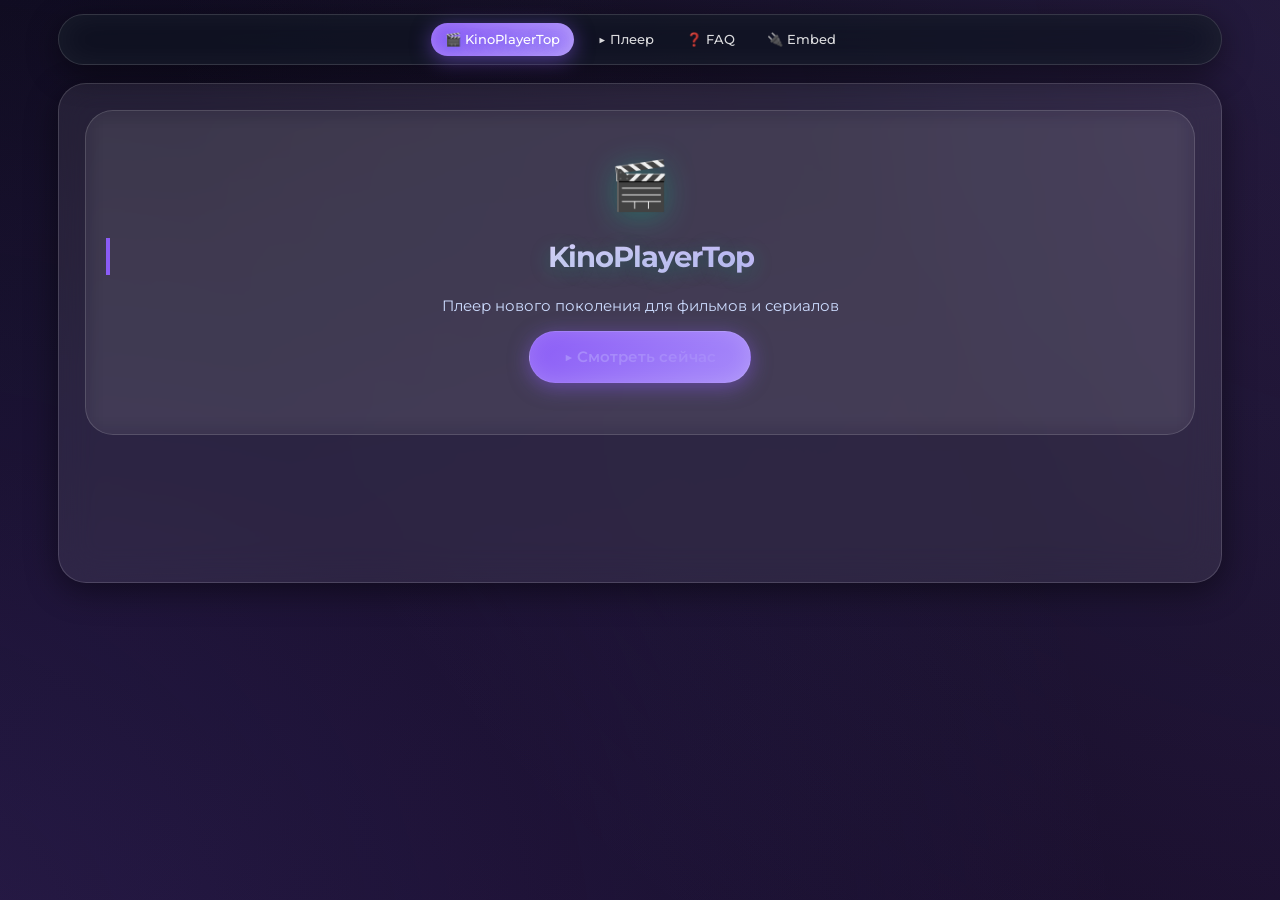
==== index.html @ 5adfb44d "Add files via upload" ====
<!DOCTYPE html>
<html lang="ru">
<head>
<meta charset="UTF-8">
<meta name="viewport" content="width=device-width, initial-scale=1.0, maximum-scale=1.0, user-scalable=yes">
<meta name="description" content="Kinoflex — Kinoflex — быстрый плеер фильмов и сериалов. Новый дизайн, без лишнего.">
<meta name="keywords" content="кино онлайн, сериалы онлайн, фильмы бесплатно, kinobox">
<meta property="og:title" content="Kinoflex — Кино и сериалы онлайн — Kinoflex">
<meta property="og:description" content="Быстрый плеер для фильмов и сериалов. Без регистрации.">
<meta property="og:type" content="website">
<title>Kinoflex — Кино и сериалы онлайн — Kinoflex</title>
<link rel="preconnect" href="https://fonts.googleapis.com">
<link href="https://fonts.googleapis.com/css2?family=Montserrat:wght@400;500;600;700&display=swap" rel="stylesheet">
<style>
/* ===========================
   GLASSMORPHISM STYLE - Kinoflex
   Стиль "Жидкое Стекло" - Зеленая гамма
=========================== */
*,*::before,*::after{margin:0;padding:0;box-sizing:border-box}
:root{
  --bg:#0c0a1a;--bg-card:rgba(20,15,40,0.65);--bg-deep:rgba(10,8,25,0.85);
  --border:rgba(255,255,255,0.12);--border2:rgba(255,255,255,0.08);
  --accent:#8b5cf6;--accent2:#a78bfa;
  --text:#ffffff;--dim:rgba(255,255,255,0.85);--muted:rgba(255,255,255,0.5);
  --r-lg:28px;--r-md:20px;--r-sm:12px;--r-pill:60px;
  --glass-bg:rgba(255,255,255,0.08);
  --glass-border:rgba(255,255,255,0.15);
  --glass-shadow:0 8px 32px rgba(0,0,0,0.45);
  --glass-blur:blur(18px);
  --glow:rgba(139,92,246,0.5);
}
html{scroll-behavior:smooth}
body{font-family:'Montserrat',sans-serif;background:linear-gradient(135deg,#0c0a1a,#1a0f2e);color:var(--text);line-height:1.6;min-height:100vh;overflow-x:hidden}
body::before{content:'';position:fixed;top:-50%;left:-50%;width:200%;height:200%;background:radial-gradient(circle at 20% 80%,rgba(139,92,246,0.18),transparent 50%),radial-gradient(circle at 80% 20%,rgba(167,139,250,0.12),transparent 50%);pointer-events:none;z-index:-1;animation:gfm 15s ease-in-out infinite alternate}
@keyframes gfm{from{transform:translate(0,0)}to{transform:translate(-2%,2%)}}

/* ===========================
   LAYOUT
=========================== */
.wrapper{max-width:1200px;margin:0 auto;padding:14px 18px 60px}

/* ===========================
   NAV - Glass Style
=========================== */
.nav{
  display:flex;align-items:center;flex-wrap:wrap;gap:4px;
  justify-content:center;margin-bottom:18px;
  background:rgba(15,20,34,0.7);backdrop-filter:var(--glass-blur);-webkit-backdrop-filter:var(--glass-blur);
  padding:8px 14px;border-radius:var(--r-pill);border:1px solid var(--glass-border);
  position:sticky;top:8px;z-index:100;
  box-shadow:var(--glass-shadow),inset 0 0 30px rgba(255,255,255,0.05);
}
.nav-logo{font-weight:700;font-size:1rem;color:#fff!important;margin-right:6px;text-decoration:none;text-shadow:0 2px 10px rgba(99,102,241,0.5)}
.nav a{
  color:var(--dim);text-decoration:none;font-weight:500;font-size:.82rem;
  padding:6px 14px;border-radius:var(--r-pill);transition:.25s cubic-bezier(0.4,0,0.2,1);white-space:nowrap;
  position:relative;overflow:hidden;
}
.nav a::before{content:'';position:absolute;top:0;left:-100%;width:100%;height:100%;background:linear-gradient(90deg,transparent,rgba(255,255,255,0.15),transparent);transition:left .4s}
.nav a:hover::before{left:100%}
.nav a:hover{background:rgba(16,185,129,0.25);color:#fff;box-shadow:0 4px 15px rgba(16,185,129,0.3)}
.nav a.active{background:linear-gradient(135deg,var(--accent),var(--accent2));color:#fff;box-shadow:0 4px 20px var(--glow),inset 0 0 15px rgba(255,255,255,0.2)}

/* ===========================
   CONTAINER - Glass Card
=========================== */
.box{
  background:var(--glass-bg);backdrop-filter:var(--glass-blur);-webkit-backdrop-filter:var(--glass-blur);
  border-radius:var(--r-lg);padding:26px;min-height:500px;
  box-shadow:var(--glass-shadow);border:1px solid var(--glass-border);
}

/* ===========================
   PAGES
=========================== */
.page{display:none;animation:fp .2s ease}
.page.on{display:block}
@keyframes fp{from{opacity:0;transform:translateY(7px)}to{opacity:1;transform:none}}

/* ===========================
   PLAYER - Glass Style
=========================== */
.ph{display:flex;justify-content:space-between;align-items:center;flex-wrap:wrap;gap:10px;margin-bottom:16px;padding-bottom:14px;border-bottom:1px solid var(--border)}
.ph h2{font-size:1.25rem;font-weight:600;background:linear-gradient(135deg,#fff,var(--accent2));-webkit-background-clip:text;background-clip:text;color:transparent;text-shadow:0 2px 15px rgba(16,185,129,0.3)}
.badge{background:rgba(26,50,40,0.8);backdrop-filter:blur(10px);padding:5px 14px;border-radius:var(--r-pill);font-size:.78rem;font-family:monospace;color:#86efac;border:1px solid var(--glass-border);box-shadow:0 4px 15px rgba(0,0,0,0.3)}
#playerBox{
  width:100%;border-radius:var(--r-md);overflow:hidden;
  background:rgba(0,0,0,0.3);backdrop-filter:blur(10px);min-height:460px;
  box-shadow:inset 0 0 50px rgba(0,0,0,0.5),0 10px 40px rgba(0,0,0,0.4);border:1px solid var(--glass-border);
}
.hint{margin-top:14px;background:var(--bg-deep);border-radius:var(--r-sm);padding:11px 16px;font-size:12px;text-align:center;color:var(--muted);border:1px solid var(--border2);backdrop-filter:blur(10px)}
.hint code{background:rgba(16,185,129,0.2);padding:2px 8px;border-radius:6px;color:#86efac;font-family:monospace;border:1px solid rgba(16,185,129,0.3)}

/* ===========================
   LANDING - Glass Hero
=========================== */
.hero{text-align:center;padding:36px 20px 44px;background:rgba(255,255,255,0.03);border-radius:var(--r-lg);border:1px solid var(--glass-border);backdrop-filter:blur(10px)}
.hero-icon{font-size:3rem;margin-bottom:14px;filter:drop-shadow(0 4px 15px rgba(16,185,129,0.4))}
.hero h1{font-size:2.6rem;font-weight:700;background:linear-gradient(135deg,#fff,var(--accent2));-webkit-background-clip:text;background-clip:text;color:transparent;margin-bottom:10px;letter-spacing:-1px;text-shadow:0 4px 20px rgba(16,185,129,0.3)}
.hero p{font-size:1rem;color:var(--dim);margin-bottom:28px}
.btn{display:inline-block;background:linear-gradient(135deg,var(--accent),var(--accent2));color:#fff;text-decoration:none;padding:13px 34px;border-radius:var(--r-pill);font-weight:600;font-size:.95rem;box-shadow:0 4px 20px var(--glow),inset 0 0 20px rgba(255,255,255,0.15);transition:.25s cubic-bezier(0.4,0,0.2,1);position:relative;overflow:hidden;border:1px solid var(--glass-border)}
.btn::before{content:'';position:absolute;top:0;left:-100%;width:100%;height:100%;background:linear-gradient(90deg,transparent,rgba(255,255,255,0.2),transparent);transition:left .5s}
.btn:hover::before{left:100%}
.btn:hover{background:linear-gradient(135deg,var(--accent2),#a5b4fc);transform:translateY(-3px);box-shadow:0 8px 30px var(--glow),inset 0 0 25px rgba(255,255,255,0.2)}

.grid{display:grid;grid-template-columns:repeat(auto-fit,minmax(210px,1fr));gap:14px;margin-bottom:36px}
.card{background:var(--glass-bg);border:1px solid var(--glass-border);border-radius:var(--r-md);padding:20px;transition:.25s cubic-bezier(0.4,0,0.2,1);backdrop-filter:blur(10px);box-shadow:0 4px 20px rgba(0,0,0,0.3)}
.card:hover{border-color:var(--accent);transform:translateY(-4px);box-shadow:0 8px 30px var(--glow),inset 0 0 20px rgba(16,185,129,0.1)}
.card-icon{font-size:1.7rem;margin-bottom:10px;filter:drop-shadow(0 2px 10px rgba(16,185,129,0.3))}
.card h3{font-size:.93rem;font-weight:600;margin-bottom:7px;color:#fff}
.card p{font-size:.82rem;color:var(--dim)}

.howto{background:var(--bg-deep);border-radius:var(--r-md);padding:24px;border:1px solid var(--glass-border);backdrop-filter:blur(10px);box-shadow:var(--glass-shadow)}
.howto h2{font-size:1.2rem;color:var(--dim);margin-bottom:18px}
.steps{display:flex;flex-direction:column;gap:14px}
.step{display:flex;align-items:flex-start;gap:14px}
.sn{min-width:34px;height:34px;background:linear-gradient(135deg,var(--accent),var(--accent2));border-radius:50%;display:flex;align-items:center;justify-content:center;font-weight:700;font-size:.85rem;flex-shrink:0;box-shadow:0 4px 15px var(--glow)}
.step p{font-size:.87rem;color:var(--dim);padding-top:6px}
.step code{background:rgba(16,185,129,0.2);padding:2px 8px;border-radius:6px;color:#86efac;font-family:monospace;border:1px solid rgba(16,185,129,0.3)}

/* ===========================
   EMBED PAGE - Glass Style
=========================== */
.embed-hero{background:linear-gradient(135deg,rgba(15,40,30,0.8),rgba(10,26,20,0.8));border-radius:var(--r-md);padding:28px;margin-bottom:22px;border:1px solid var(--glass-border);backdrop-filter:blur(15px);box-shadow:var(--glass-shadow)}
.embed-hero h2{font-size:1.4rem;font-weight:700;margin-bottom:10px;background:linear-gradient(135deg,#fff,var(--accent2));-webkit-background-clip:text;background-clip:text;color:transparent}
.embed-hero p{color:var(--dim);font-size:.9rem}
.embed-methods{display:grid;grid-template-columns:repeat(auto-fit,minmax(260px,1fr));gap:16px;margin-bottom:22px}
.em{background:var(--glass-bg);border:1px solid var(--glass-border);border-radius:var(--r-md);padding:20px;backdrop-filter:blur(10px);transition:.2s}
.em:hover{border-color:var(--accent);box-shadow:0 6px 25px rgba(16,185,129,0.2)}
.em-badge{display:inline-block;background:linear-gradient(135deg,var(--accent),var(--accent2));color:#fff;font-size:.7rem;font-weight:700;padding:2px 10px;border-radius:20px;margin-bottom:12px;letter-spacing:.5px;box-shadow:0 2px 10px var(--glow)}
.em h3{font-size:1rem;font-weight:600;margin-bottom:8px;color:#fff}
.em p{font-size:.83rem;color:var(--dim);margin-bottom:12px}
.copy-wrap{position:relative}
.code{
  background:rgba(5,16,10,0.8);border:1px solid var(--border);border-radius:10px;
  padding:14px 16px;font-family:'Courier New',monospace;font-size:.78rem;color:#86efac;
  line-height:1.8;overflow-x:auto;white-space:pre;margin-top:10px;
  padding-right:52px;backdrop-filter:blur(8px);
}
.copy-btn{
  position:absolute;top:8px;right:8px;background:rgba(30,52,42,0.8);border:1px solid var(--border);
  color:var(--dim);font-size:.7rem;padding:4px 10px;border-radius:8px;cursor:pointer;
  transition:.2s;font-family:'Montserrat',sans-serif;backdrop-filter:blur(8px);
}
.copy-btn:hover{background:var(--accent);color:#fff;box-shadow:0 4px 15px var(--glow)}
.copy-btn.ok{background:#166534;color:#4ade80;border-color:#166534}

.embed-demo{background:var(--glass-bg);border-radius:var(--r-md);padding:22px;border:1px solid var(--glass-border);margin-bottom:20px;backdrop-filter:blur(10px)}
.embed-demo h3{font-size:1rem;font-weight:600;margin-bottom:8px;color:var(--dim)}
#demoKpInput{
  background:rgba(17,34,24,0.8);border:1px solid var(--border);color:var(--text);
  padding:9px 14px;border-radius:10px;font-family:'Montserrat',sans-serif;
  font-size:.88rem;width:180px;outline:none;backdrop-filter:blur(8px);
}
#demoKpInput:focus{border-color:var(--accent);box-shadow:0 0 15px rgba(16,185,129,0.3)}
#demoGenBtn{
  background:linear-gradient(135deg,var(--accent),var(--accent2));color:#fff;border:none;padding:9px 20px;
  border-radius:10px;cursor:pointer;font-weight:600;font-size:.85rem;
  font-family:'Montserrat',sans-serif;margin-left:8px;transition:.2s;
  box-shadow:0 4px 15px var(--glow);
}
#demoGenBtn:hover{background:linear-gradient(135deg,var(--accent2),#6ee7b7);transform:translateY(-2px);box-shadow:0 6px 20px var(--glow)}
#demoOutput{margin-top:14px}

/* ===========================
   TYPOGRAPHY (info pages)
=========================== */
.page h1{font-size:1.8rem;font-weight:700;margin-bottom:20px;padding-left:18px;border-left:4px solid var(--accent);line-height:1.3;background:linear-gradient(135deg,#fff,var(--accent2));-webkit-background-clip:text;background-clip:text;color:transparent}
.page h2{font-size:1.15rem;font-weight:600;color:var(--dim);margin:26px 0 10px}
.page p{color:#cddcff;margin-bottom:12px;font-size:.91rem}
.page ul,.page ol{margin-left:22px;margin-bottom:16px;color:#cddcff;font-size:.91rem}
.page li{margin-bottom:5px}
.page a{color:var(--accent2);text-decoration:none;transition:.2s}
.page a:hover{color:#fff;text-shadow:0 0 10px var(--glow)}
code{background:rgba(16,185,129,0.2);padding:2px 8px;border-radius:6px;font-family:monospace;font-size:.84em;color:#86efac;border:1px solid rgba(16,185,129,0.3)}
.codeblock{background:rgba(5,16,10,0.8);border:1px solid var(--border);border-radius:10px;padding:16px 18px;font-family:'Courier New',monospace;font-size:.8rem;color:#86efac;line-height:1.85;margin:12px 0 20px;overflow-x:auto;white-space:pre;backdrop-filter:blur(8px)}
.fcard{background:var(--glass-bg);border-radius:var(--r-md);padding:16px 20px;margin-bottom:12px;border:1px solid var(--glass-border);transition:.2s;backdrop-filter:blur(10px)}
.fcard:hover{border-color:var(--accent);box-shadow:0 6px 20px rgba(16,185,129,0.2)}
.fq{font-weight:600;color:var(--accent2);margin-bottom:7px;font-size:.92rem}
.fa{color:#cddcff;font-size:.86rem;line-height:1.65}
table{width:100%;border-collapse:collapse;font-size:.85rem;margin:12px 0 20px}
th{background:rgba(17,34,24,0.8);padding:9px 13px;text-align:left;color:var(--dim);font-weight:600;border-bottom:1px solid var(--border);backdrop-filter:blur(8px)}
td{padding:9px 13px;border-bottom:1px solid var(--border2);color:#cddcff;vertical-align:top}
tr:last-child td{border-bottom:none}
hr{border:none;border-top:1px solid var(--border2);margin:22px 0}

/* ===========================
   FOOTER - Glass Style
=========================== */
.footer{margin-top:32px;text-align:center;padding-top:22px;border-top:1px solid var(--border2)}
.footer-links{display:flex;justify-content:center;flex-wrap:wrap;gap:18px;margin-bottom:12px}
.footer-links a{color:var(--muted);text-decoration:none;font-size:.8rem;transition:.2s}
.footer-links a:hover{color:var(--dim);text-shadow:0 0 8px rgba(255,255,255,0.3)}
.footer p{font-size:.73rem;color:var(--muted)}

/* ===========================
   RESPONSIVE
=========================== */
@media(max-width:680px){
  .wrapper{padding:10px 11px 40px}
  .box{padding:14px}
  .nav{padding:7px 10px}
  .nav a{padding:5px 10px;font-size:.74rem}
  .nav-logo{display:none}
  .hero h1{font-size:1.9rem}
  #playerBox{min-height:240px}
  .grid{grid-template-columns:1fr 1fr}
  .embed-methods{grid-template-columns:1fr}
}
@media(max-width:420px){
  .grid{grid-template-columns:1fr}
}

/* ===========================
   COOKIE BANNER - Glass Style
=========================== */
.cookie-banner{
  position:fixed;bottom:16px;left:50%;transform:translateX(-50%);
  width:calc(100% - 32px);max-width:520px;
  background:rgba(10,30,20,0.85);backdrop-filter:var(--glass-blur);-webkit-backdrop-filter:var(--glass-blur);
  border-radius:var(--r-lg);padding:18px 20px;
  border:1px solid var(--glass-border);box-shadow:var(--glass-shadow),0 10px 40px rgba(0,0,0,0.5);
  z-index:9999;display:none;animation:slideUp .3s ease;
}
.cookie-banner.show{display:block}
@keyframes slideUp{from{opacity:0;transform:translate(-50%,30px)}to{opacity:1;transform:translate(-50%,0)}}
.cookie-content{display:flex;align-items:flex-start;gap:14px;margin-bottom:14px}
.cookie-icon{font-size:2rem;flex-shrink:0;filter:drop-shadow(0 2px 8px rgba(16,185,129,0.4))}
.cookie-text h4{font-size:.95rem;font-weight:600;color:#fff;margin-bottom:6px;background:linear-gradient(135deg,#fff,var(--accent2));-webkit-background-clip:text;background-clip:text;color:transparent}
.cookie-text p{font-size:.78rem;color:var(--dim);line-height:1.5;margin:0}
.cookie-text a{color:var(--accent2);text-decoration:none;transition:.2s}
.cookie-text a:hover{color:#fff;text-shadow:0 0 8px var(--glow)}
.cookie-buttons{display:flex;gap:10px;justify-content:flex-end}
.cookie-btn{
  padding:9px 20px;border-radius:var(--r-pill);font-size:.8rem;font-weight:600;
  font-family:'Montserrat',sans-serif;cursor:pointer;transition:.25s cubic-bezier(0.4,0,0.2,1);
  border:1px solid var(--glass-border);
}
.cookie-btn-primary{
  background:linear-gradient(135deg,var(--accent),var(--accent2));color:#fff;
  box-shadow:0 4px 15px var(--glow);
}
.cookie-btn-primary:hover{
  transform:translateY(-2px);box-shadow:0 6px 20px var(--glow);
}
.cookie-btn-secondary{
  background:rgba(255,255,255,0.08);color:var(--dim);
  backdrop-filter:blur(10px);-webkit-backdrop-filter:blur(10px);
}
.cookie-btn-secondary:hover{
  background:rgba(255,255,255,0.15);color:#fff;
}
@media(max-width:680px){
  .cookie-banner{width:calc(100% - 20px);bottom:10px;padding:14px 16px}
  .cookie-content{gap:10px}
  .cookie-icon{font-size:1.7rem}
  .cookie-text h4{font-size:.85rem}
  .cookie-text p{font-size:.72rem}
  .cookie-buttons{flex-wrap:wrap}
  .cookie-btn{padding:7px 16px;font-size:.75rem}
}
</style>
</head>
<body>
<div class="wrapper">

<!-- NAV -->
<nav class="nav">
  <a href="#/" class="nav-logo">🎬 KinoPlayerTop</a>
  <a href="#/player" data-p="player">▶ Плеер</a>
  <a href="#/faq"    data-p="faq">❓ FAQ</a>
  <a href="#/embed"  data-p="embed">🔌 Embed</a>
</nav>

<!-- COOKIE BANNER -->
<div id="cookieBanner" class="cookie-banner">
  <div class="cookie-content">
    <div class="cookie-icon">🍪</div>
    <div class="cookie-text">
      <h4>Мы используем cookie</h4>
      <p>Для улучшения работы сайта и анализа трафика мы используем файлы cookie. Продолжая использовать сайт, вы соглашаетесь с нашей <a href="#/privacy">политикой конфиденциальности</a>.</p>
    </div>
  </div>
  <div class="cookie-buttons">
    <button id="cookieAccept" class="cookie-btn cookie-btn-primary">Принять</button>
    <button id="cookieDecline" class="cookie-btn cookie-btn-secondary">Отклонить</button>
  </div>
</div>

<div class="box">

<!-- ===== PLAYER ===== -->
<div id="p-player" class="page">
  <div class="ph">
    <h2 id="playerTitle">🎥 KinoPlayerTop Плеер</h2>
    <div class="badge" id="kpBadge">ID: —</div>
  </div>
  <div id="playerBox"></div>
  <div class="hint">
    💡 Адресная строка: <code>#/films/1234567</code> или <code>#/serials/1234567</code>
  </div>
</div>

<!-- ===== LANDING ===== -->
<div id="p-landing" class="page on">
  <div class="hero">
    <div class="hero-icon">🎬</div>
    <h1>KinoPlayerTop</h1>
    <p>Плеер нового поколения для фильмов и сериалов</p>
    <a href="#/player" class="btn">▶ Смотреть сейчас</a>
    </div>
  </div>
</div>

<!-- ===== FAQ ===== -->
<div id="p-faq" class="page">
  <h1>Часто задаваемые вопросы</h1>
  <div class="fcard"><div class="fq">❓ Как найти ID фильма на Кинопоиске?</div><div class="fa">Откройте страницу фильма на kinopoisk.ru. В адресной строке будет ссылка вида <code>kinopoisk.ru/film/12345/</code> — число <strong>12345</strong> и есть ID.</div></div>
  <div class="fcard"><div class="fq">❓ Как открыть фильм через Kinoplayer?</div><div class="fa">Введите в адресную строку: <code>kinoflex.app/#/films/ID</code> для фильма или <code>kinoflex.app/#/serials/ID</code> для сериала.</div></div>
  <div class="fcard"><div class="fq">❓ Почему плеер не загружается?</div><div class="fa">Убедитесь что ID корректное число. Попробуйте: 1) сменить источник в меню плеера, 2) отключить блокировщик рекламы, 3) очистить кэш, 4) другой браузер.</div></div>
  <div class="fcard"><div class="fq">❓ Нужна ли регистрация?</div><div class="fa">Нет. Kinoplayer полностью бесплатен, регистрация не требуется.</div></div>
  <div class="fcard"><div class="fq">❓ Работает ли на телефоне?</div><div class="fa">Да, интерфейс полностью адаптивен. Работает на iOS Safari и Android Chrome.</div></div>
  <div class="fcard"><div class="fq">❓ Как смотреть сериал по сериям?</div><div class="fa">При открытии сериала в плеере появляется меню выбора сезона и серии.</div></div>
  <div class="fcard"><div class="fq">❓ Как встроить плеер на свой сайт?</div><div class="fa">Смотрите раздел <a href="#/embed">🔌 Embed</a> — там всё подробно описано с готовыми примерами кода.</div></div>
  <div class="fcard"><div class="fq">❓ Что делать если ни один источник не работает?</div><div class="fa">Фильм может быть временно недоступен. Попробуйте зайти позже или поищите другой ID.</div></div>
</div>

<!-- ===== EMBED ===== -->
<div id="p-embed" class="page">
  <h1>Встроить плеер на сайт</h1>

  <div class="embed-hero">
    <h2>🔌 KinoplayerTop Embed</h2>
    <p>Добавьте плеер Kinoplayer на любой сайт за 30 секунд. Три варианта интеграции — выбери удобный.</p>
  </div>

  <!-- ГЕНЕРАТОР КОДА -->
  <div class="embed-demo">
    <h3>⚙️ Генератор кода</h3>
    <p style="font-size:.83rem;color:var(--muted);margin-bottom:10px">Введи ID Кинопоиска — получи готовый код</p>
    <div style="display:flex;flex-wrap:wrap;align-items:center;gap:8px">
      <input id="demoKpInput" type="number" placeholder="Например: 301" value="301">
      <button id="demoGenBtn">Сгенерировать</button>
    </div>
    <div id="demoOutput"></div>
  </div>

  <div class="embed-methods">
    <!-- Метод 1: Script -->
    <div class="em">
      <div class="em-badge">СПОСОБ 1</div>
      <h3>Через kinoplayer.js</h3>
      <p>Самый гибкий способ. Один скрипт — много плееров на странице.</p>
      <div class="copy-wrap">
        <pre class="code" id="code-script">&lt;div id="player"&gt;&lt;/div&gt;

&lt;script src="https://kinoflex.app/kinoplayer.js"&gt;&lt;/script&gt;
&lt;script&gt;
  kinobox('#player', {
    search: { kinopoisk: 301 }
  });
&lt;/script&gt;</pre>
        <button class="copy-btn" onclick="copyCode('code-script',this)">Копировать</button>
      </div>
    </div>

    <!-- Метод 2: iframe -->
    <div class="em">
      <div class="em-badge">СПОСОБ 2</div>
      <h3>Через &lt;iframe&gt;</h3>
      <p>Проще некуда — работает даже в конструкторах сайтов.</p>
      <div class="copy-wrap">
        <pre class="code" id="code-iframe">&lt;iframe
  src="https://kinoflex.app/embed/#301"
  width="100%"
  height="500"
  frameborder="0"
  allowfullscreen
  allow="autoplay; fullscreen"
&gt;&lt;/iframe&gt;</pre>
        <button class="copy-btn" onclick="copyCode('code-iframe',this)">Копировать</button>
      </div>
    </div>
  </div>





</div><!-- /wrapper -->

<script src="https://code.jquery.com/jquery-3.7.1.min.js"></script>
<script>
(function(){
  var proxies = [
    "https://secure-272717.vercel.app",
    "https://secure-272717.tatnet.app",
    "https://secure-ridge-22999-537c838d4a8a.herokuapp.com",
    "https://proxy-video.vercel.app",
    window.location.origin
  ];

  function normalize(base){
    return base.replace(/\/$/, "") + "/kinoplayer.js";
  }

  function loadScript(url, onOk, onErr){
    var s = document.createElement("script");
    s.src = url;
    s.async = true;
    s.onload = onOk;
    s.onerror = onErr;
    document.head.appendChild(s);
  }

  function loadFrom(i){
    if(i >= proxies.length){
      console.error("[Kinoplayer] Не удалось загрузить ни с одного прокси.");
      return;
    }
    var src = normalize(proxies[i]);
    loadScript(src, function(){
      console.info("[Kinoplayer] загружен:", src);
    }, function(){
      loadFrom(i + 1);
    });
  }

  loadFrom(0);
})();
</script>
<script src="ad.js"></script>
<script src="titlename.js"></script>
<script>
/* ===========================
   HASH ROUTER
   Работает на любом хостинге.
   Обновление страницы = всегда ок.
=========================== */
(function($){
  var PAGES = ['player','landing','faq','embed','docs','terms','privacy'];
  var playerInited = false;
  var lastKpId = null;

  /* --- парсим хэш --- */
  function parseHash(){
    var h = window.location.hash.replace(/^#\/?/,''); // убираем # и /
    // /films/301 или /serials/301
    var m = h.match(/^(films|serials)\/(\d+)/i);
    if(m) return {page:'player', type:m[1].toLowerCase(), id:parseInt(m[2],10)};
    // просто название страницы
    if(PAGES.indexOf(h) !== -1) return {page:h};
    // player без ID
    if(h==='player') return {page:'player', type:'films', id:301};
    return {page:'landing'};
  }

  /* --- показываем страницу --- */
  function showPage(pageId){
    $('.page').removeClass('on');
    $('#p-'+pageId).addClass('on');
    $('.nav a').removeClass('active');
    $('.nav a[data-p="'+pageId+'"]').addClass('active');
    if(pageId==='landing') $('.nav-logo').addClass('active');
    else $('.nav-logo').removeClass('active');
    window.scrollTo({top:0,behavior:'smooth'});
  }

  /* --- инициализация плеера --- */
  function initPlayer(kpId){
    if(!kpId || isNaN(kpId)) return;
    showPage('player');
    $('#kpBadge').text('ID: '+kpId);
    var $box = $('#playerBox');

    if(lastKpId === kpId && playerInited) return; // не перезапускать тот же
    lastKpId = kpId;
    playerInited = false;
    $box.empty().html('<div style="padding:60px 20px;text-align:center;color:#6a78a3;font-size:13px">⏳ Загрузка...</div>');

    function tryInit(startTs){
      if(typeof window.kinobox==='function'){
        $box.empty();
        try{
          window.kinobox('#playerBox', {search:{kinopoisk:kpId}});
          playerInited = true;
          if(window.kinoboxTitleName) window.kinoboxTitleName.update(kpId);
        }catch(e){
          console.error('[Kinoplayer]',e);
          $box.html('<div style="padding:50px 20px;text-align:center;color:#fca5a5;font-size:13px">⚠️ Ошибка плеера. Обновите страницу.</div>');
        }
        return;
      }

      var elapsed = Date.now() - startTs;
      if(elapsed < 30000){
        setTimeout(function(){tryInit(startTs);},250);
      } else {
        $box.html(
          '<div style="padding:50px 20px;text-align:center;color:#fca5a5;font-size:13px">'+
          '⚠️ Плеер долго отвечает. Это не всегда проблема интернета — попробуйте отключить блокировщик рекламы и нажать «Повторить».<br><br>'+
          '<button id="retryPlayerBtn" style="background:#3b5bdb;color:#fff;border:0;border-radius:8px;padding:8px 14px;cursor:pointer">Повторить</button>'+
          '</div>'
        );
        $('#retryPlayerBtn').one('click', function(){
          $box.html('<div style="padding:60px 20px;text-align:center;color:#6a78a3;font-size:13px">⏳ Повторная загрузка...</div>');
          setTimeout(function(){tryInit(Date.now());},100);
        });
      }
    }
    tryInit(Date.now());
  }

  /* --- роут --- */
  function route(){
    var r = parseHash();
    if(r.page==='player' && r.id){
      initPlayer(r.id);
    } else {
      showPage(r.page);
    }
  }

  /* --- слушаем хэш --- */
  window.addEventListener('hashchange', route);

  /* --- генератор embed-кода --- */
  function genEmbedCode(kpId){
    var domain = window.location.origin;
    var scriptCode =
      '<div id="player"></div>\n\n'+
      '<script src="'+domain+'/kinoplayer.js"><\/script>\n'+
      '<script>\n'+
      '  kinobox(\'#player\', {\n'+
      '    search: { kinopoisk: '+kpId+' }\n'+
      '  });\n'+
      '<\/script>';
    var iframeCode =
      '<iframe\n'+
      '  src="'+domain+'/embed/#'+kpId+'"\n'+
      '  width="100%"\n'+
      '  height="500"\n'+
      '  frameborder="0"\n'+
      '  allowfullscreen\n'+
      '  allow="autoplay; fullscreen"\n'+
      '></iframe>';
    return {script: scriptCode, iframe: iframeCode};
  }

  function updateDemoCodes(kpId){
    var c = genEmbedCode(kpId);
    // обновляем статичные блоки
    $('#code-script').text(c.script);
    $('#code-iframe').text(c.iframe);
    // динамический вывод
    $('#demoOutput').html(
      '<div style="margin-top:12px">' +
      '<div class="copy-wrap"><pre class="code" id="gen-script">'+escHtml(c.script)+'</pre><button class="copy-btn" onclick="copyCode(\'gen-script\',this)">Копировать</button></div>'+
      '<div style="margin-top:10px;font-size:.8rem;color:var(--muted)">iframe вариант:</div>'+
      '<div class="copy-wrap"><pre class="code" id="gen-iframe">'+escHtml(c.iframe)+'</pre><button class="copy-btn" onclick="copyCode(\'gen-iframe\',this)">Копировать</button></div>'+
      '</div>'
    );
  }

  function escHtml(s){return s.replace(/&/g,'&amp;').replace(/</g,'&lt;').replace(/>/g,'&gt;')}

  /* --- инит при загрузке --- */
  $(function(){
    // Если пришли на страницу с хэшем — роутим
    route();

    // Обновляем коды embed при загрузке страницы
    updateDemoCodes(301);

    // Кнопка генератора
    $('#demoGenBtn').on('click',function(){
      var v = parseInt($('#demoKpInput').val(),10);
      if(!v || isNaN(v)){alert('Введите корректный числовой ID');return;}
      updateDemoCodes(v);
    });
  });

})(jQuery);

/* --- копирование кода --- */
function copyCode(id, btn){
  var text = document.getElementById(id).textContent;
  navigator.clipboard.writeText(text).then(function(){
    btn.textContent='✓ Скопировано';
    btn.classList.add('ok');
    setTimeout(function(){btn.textContent='Копировать';btn.classList.remove('ok');},2000);
  }).catch(function(){
    // fallback
    var ta = document.createElement('textarea');
    ta.value=text;ta.style.position='fixed';ta.style.opacity='0';
    document.body.appendChild(ta);ta.select();
    document.execCommand('copy');document.body.removeChild(ta);
    btn.textContent='✓ Скопировано';btn.classList.add('ok');
    setTimeout(function(){btn.textContent='Копировать';btn.classList.remove('ok');},2000);
  });
}

/* ===========================
   COOKIE & ANALYTICS
=========================== */
(function(){
  function setCookie(name, value, days){
    var expires = "";
    if(days){
      var date = new Date();
      date.setTime(date.getTime() + (days*24*60*60*1000));
      expires = "; expires=" + date.toUTCString();
    }
    document.cookie = name + "=" + (value || "") + expires + "; path=/; SameSite=Lax";
  }
  function getCookie(name){
    var nameEQ = name + "=";
    var ca = document.cookie.split(';');
    for(var i=0;i < ca.length;i++){
      var c = ca[i];
      while (c.charAt(0)==' ') c = c.substring(1,c.length);
      if(c.indexOf(nameEQ) == 0) return c.substring(nameEQ.length,c.length);
    }
    return null;
  }
  function generateId(){
    return 'kp_' + Math.random().toString(36).substr(2,9) + '_' + Date.now().toString(36);
  }
  
  // Инициализация пользователя
  var userId = getCookie('kp_user_id');
  if(!userId){
    userId = generateId();
    setCookie('kp_user_id', userId, 365);
  }
  
  // Собираем данные о сессии
  var sessionId = getCookie('kp_session_id');
  if(!sessionId){
    sessionId = generateId();
    setCookie('kp_session_id', sessionId, 1);
  }
  
  // Сохраняем первый визит
  if(!getCookie('kp_first_visit')){
    setCookie('kp_first_visit', new Date().toISOString(), 365);
  }
  
  // Последний визит
  setCookie('kp_last_visit', new Date().toISOString(), 30);
  
  // Предпочтения
  var prefs = {
    theme: getCookie('kp_theme') || 'dark',
    lang: getCookie('kp_lang') || 'ru'
  };
  setCookie('kp_theme', prefs.theme, 365);
  setCookie('kp_lang', prefs.lang, 365);
  
  console.log('[Kinoplayer] User initialized:', userId);
  
  // Cookie Banner Logic
  function showCookieBanner(){
    var consent = getCookie('kp_cookie_consent');
    if(!consent){
      setTimeout(function(){
        var banner = document.getElementById('cookieBanner');
        if(banner) banner.classList.add('show');
      }, 1500);
    }
  }
  
  function acceptCookies(){
    setCookie('kp_cookie_consent', 'accepted', 365);
    hideCookieBanner();
  }
  
  function declineCookies(){
    setCookie('kp_cookie_consent', 'declined', 365);
    hideCookieBanner();
  }
  
  function hideCookieBanner(){
    var banner = document.getElementById('cookieBanner');
    if(banner){
      banner.classList.remove('show');
      setTimeout(function(){
        banner.style.display = 'none';
      }, 300);
    }
  }
  
  // Initialize cookie banner
  document.addEventListener('DOMContentLoaded', function(){
    showCookieBanner();
    
    var acceptBtn = document.getElementById('cookieAccept');
    var declineBtn = document.getElementById('cookieDecline');
    
    if(acceptBtn){
      acceptBtn.addEventListener('click', acceptCookies);
    }
    if(declineBtn){
      declineBtn.addEventListener('click', declineCookies);
    }
  });
})();
</script>
</body>
</html>
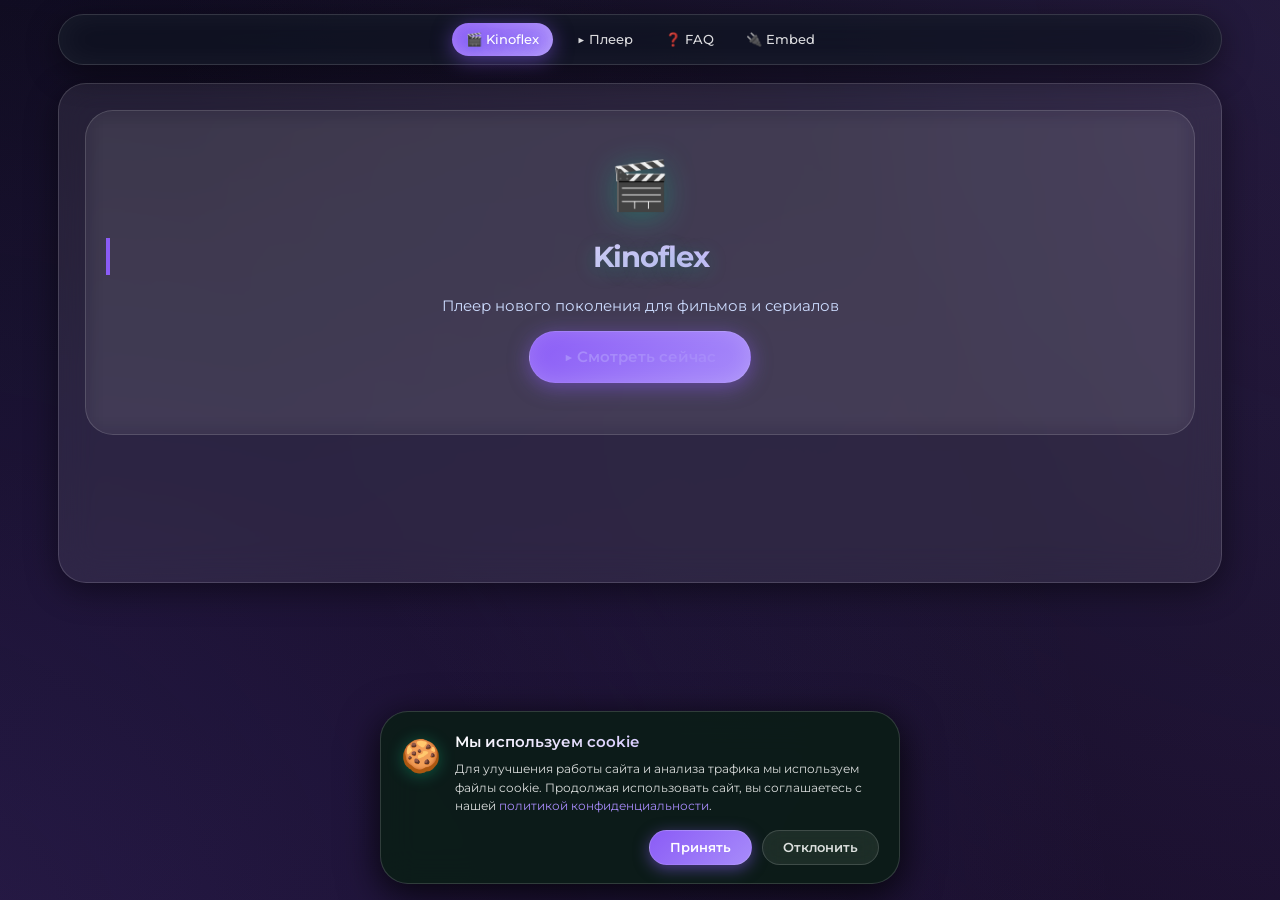
==== commit e63f8304: "Add files via upload" ====
--- a/index.html
+++ b/index.html
@@ -5,10 +5,10 @@
 <meta name="viewport" content="width=device-width, initial-scale=1.0, maximum-scale=1.0, user-scalable=yes">
 <meta name="description" content="Kinoflex — Kinoflex — быстрый плеер фильмов и сериалов. Новый дизайн, без лишнего.">
 <meta name="keywords" content="кино онлайн, сериалы онлайн, фильмы бесплатно, kinobox">
-<meta property="og:title" content="Kinoflex — Кино и сериалы онлайн — Kinoflex">
+<meta property="og:title" content="Kinoflex — Кино и сериалы онлайн">
 <meta property="og:description" content="Быстрый плеер для фильмов и сериалов. Без регистрации.">
 <meta property="og:type" content="website">
-<title>Kinoflex — Кино и сериалы онлайн — Kinoflex</title>
+<title>Kinoflex — Кино и сериалы онлайн</title>
 <link rel="preconnect" href="https://fonts.googleapis.com">
 <link href="https://fonts.googleapis.com/css2?family=Montserrat:wght@400;500;600;700&display=swap" rel="stylesheet">
 <style>
@@ -266,7 +266,7 @@
 
 <!-- NAV -->
 <nav class="nav">
-  <a href="#/" class="nav-logo">🎬 KinoPlayerTop</a>
+  <a href="#/" class="nav-logo">🎬 Kinoflex</a>
   <a href="#/player" data-p="player">▶ Плеер</a>
   <a href="#/faq"    data-p="faq">❓ FAQ</a>
   <a href="#/embed"  data-p="embed">🔌 Embed</a>
@@ -292,7 +292,7 @@
 <!-- ===== PLAYER ===== -->
 <div id="p-player" class="page">
   <div class="ph">
-    <h2 id="playerTitle">🎥 KinoPlayerTop Плеер</h2>
+    <h2 id="playerTitle">🎥 Kinoflex Плеер</h2>
     <div class="badge" id="kpBadge">ID: —</div>
   </div>
   <div id="playerBox"></div>
@@ -305,7 +305,7 @@
 <div id="p-landing" class="page on">
   <div class="hero">
     <div class="hero-icon">🎬</div>
-    <h1>KinoPlayerTop</h1>
+    <h1>Kinoflex</h1>
     <p>Плеер нового поколения для фильмов и сериалов</p>
     <a href="#/player" class="btn">▶ Смотреть сейчас</a>
     </div>
@@ -330,7 +330,7 @@
   <h1>Встроить плеер на сайт</h1>
 
   <div class="embed-hero">
-    <h2>🔌 KinoplayerTop Embed</h2>
+    <h2>🔌 Kinoflex Embed</h2>
     <p>Добавьте плеер Kinoplayer на любой сайт за 30 секунд. Три варианта интеграции — выбери удобный.</p>
   </div>
 
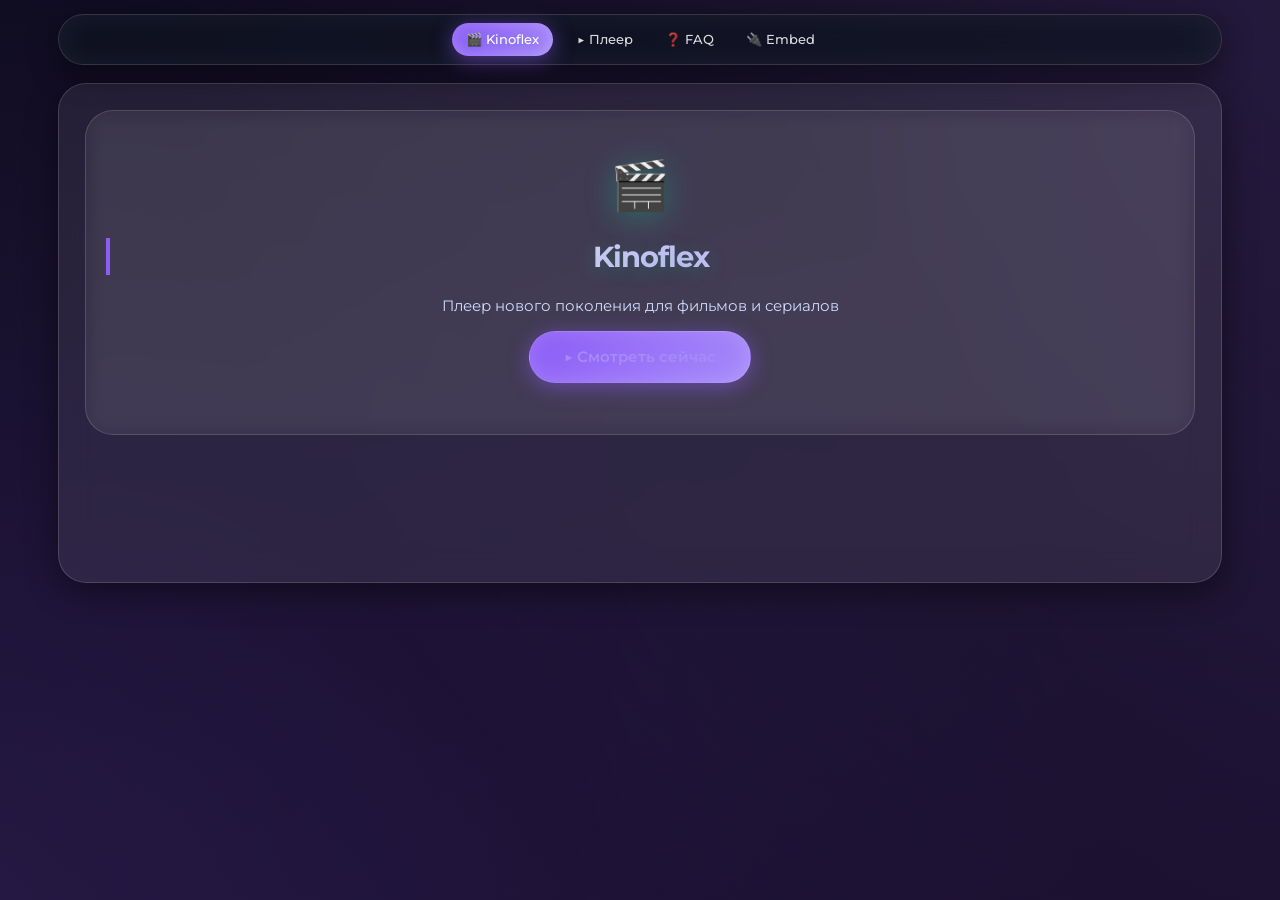
==== commit 251a6842: "Add files via upload" ====
--- a/index.html
+++ b/index.html
@@ -390,13 +390,10 @@
 </div><!-- /wrapper -->
 
 <script src="https://code.jquery.com/jquery-3.7.1.min.js"></script>
+<script src="kinoplayer.js"></script>
 <script>
 (function(){
   var proxies = [
-    "https://secure-272717.vercel.app",
-    "https://secure-272717.tatnet.app",
-    "https://secure-ridge-22999-537c838d4a8a.herokuapp.com",
-    "https://proxy-video.vercel.app",
     window.location.origin
   ];
 
